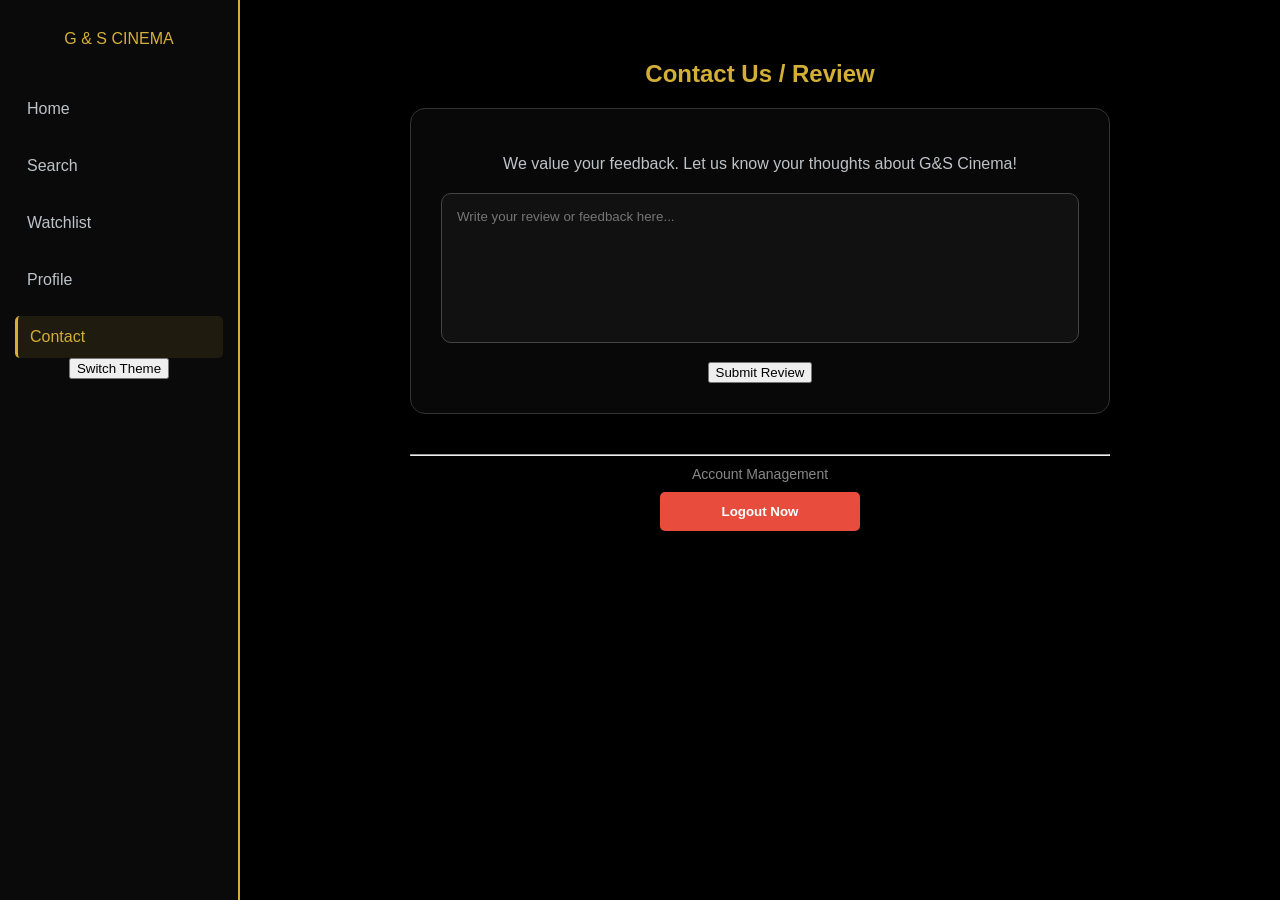
==== contact.html @ 6403627b "Add files via upload" ====
<!DOCTYPE html>
<html lang="en">
<head>
    <meta charset="UTF-8">
    <meta name="viewport" content="width=device-width, initial-scale=1.0">
    <title>G&S Cinema - Contact Us</title>
    <link id="theme-style" rel="stylesheet" href="assets/css/gold-theme.css">
</head>
<body class="home-page">
    
    <header>
        <div class="logo-container">
            <div class="logo">G & S <span class="logo-sub">CINEMA</span></div>
        </div>
        
        <nav>
            <a href="home.html">Home</a>
            <a href="search.html">Search</a>
            <a href="watchlist.html">Watchlist</a>
            <a href="profile.html">Profile</a>
            <a href="contact.html" class="active">Contact</a>
        </nav>

        <button id="btn-switch" onclick="toggleTheme()">Switch Theme</button>
    </header>

    <main>
        <div class="contact-container">
            <h2>Contact Us / Review</h2>
            <div class="contact-card">
                <p>We value your feedback. Let us know your thoughts about G&S Cinema!</p>
                <textarea id="feedback" placeholder="Write your review or feedback here..."></textarea>
                <button class="btn-main" onclick="submitFeedback()">Submit Review</button>
            </div>

            <div class="danger-zone">
                <hr>
                <p>Account Management</p>
                <button class="btn-logout" onclick="logout()">Logout Now</button>
            </div>
        </div>
    </main>

    <footer>
        <p>&copy; 2026 G&S Cinema - Noor Eldeen. All rights reserved.</p>
    </footer>

    <script>
        function submitFeedback() {
            const text = document.getElementById('feedback').value;
            if(text) {
                alert("Thank you for your feedback!");
                document.getElementById('feedback').value = "";
            } else {
                alert("Please write something first.");
            }
        }
    </script>
    <script src="assets/js/theme-switcher.js"></script>
    <script src="assets/js/logic.js"></script>
</body>
</html>
---- assets/css/gold-theme.css ----
* { box-sizing: border-box; transition: 0.3s ease; }
body { margin: 0; font-family: 'Segoe UI', Tahoma, sans-serif; background: #000; color: #d4af37; overflow-x: hidden; }
body.auth-page {
    display: flex;
    flex-direction: column;
    align-items: center;
    justify-content: center;
    height: 100vh;
    background-color: #000;
}
.auth-header {
    position: absolute;
    top: 0;
    width: 100%;
    text-align: center;
    padding: 10px;
}
.auth-header button {
    background: #fff;
    color: #000;
    border: none;
    padding: 5px 20px;
    cursor: pointer;
    font-size: 14px;
    border-radius: 2px;
}
body.auth-page .login-box {
    background: #0a0a0a;
    padding: 40px;
    border: 1px solid #d4af37; 
    border-radius: 15px;
    width: 100%;
    max-width: 400px;
    text-align: center;
    box-shadow: 0 0 20px rgba(212, 175, 55, 0.1);
}
body.auth-page h2 {
    color: #d4af37;
    margin-bottom: 30px;
    font-size: 28px;
    letter-spacing: 1px;
}
body.auth-page input {
    width: 100%;
    padding: 12px 15px;
    margin-bottom: 15px;
    background: #1a1a1a;
    border: 1px solid #333;
    border-radius: 5px;
    color: #fff;
    outline: none;
}
body.auth-page input:focus {
    border-color: #d4af37;
}
body.auth-page .btn-main {
    width: 100%;
    padding: 12px;
    background: #ffcc33;
    color: #000;
    border: none;
    border-radius: 5px;
    font-weight: bold;
    font-size: 16px;
    cursor: pointer;
    margin-top: 10px;
}
body.auth-page .btn-main:hover {
    background: #d4af37;
    box-shadow: 0 0 10px rgba(212, 175, 55, 0.4);
}
.auth-links {
    margin-top: 20px;
    font-size: 14px;
}
.auth-links a {
    color: #553377; 
    text-decoration: none;
}
.auth-links a:hover {
    text-decoration: underline;
}
.divider {
    color: #d4af37;
    margin: 0 10px;
}
body.home-page { display: flex; }
body.auth-page .logo-container {
    margin-bottom: 20px;
    text-align: center;
}
body.auth-page .logo {
    color: #d4af37;
    font-weight: bold;
    font-size: 2rem;
    letter-spacing: 2px;
}
body.auth-page .logo-sub {
    color: #bdc3c7; 
    font-size: 1rem;
    font-weight: normal;
    display: block; 
    margin-top: -5px;
}
body.auth-page h2 {
    color: #d4af37;
    margin-bottom: 25px;
    font-size: 22px;
    border-top: 1px solid #333;
    padding-top: 15px;
}
body.home-page {
    display: flex;
    flex-direction: row; /* المنيو جنب المحتوى */
    background: #000;
}
body.home-page header {
    width: 240px;
    height: 100vh;
    position: fixed;
    left: 0;
    top: 0;
    background: #0a0a0a;
    border-right: 2px solid #d4af37;
    display: flex;
    flex-direction: column;
    padding: 30px 15px;
    align-items: center;
    z-index: 1000;
}
body.home-page header nav {
    display: flex;
    flex-direction: column;
    width: 100%;
    margin-top: 40px;
    gap: 15px;
}
body.home-page header nav a {
    color: #bdc3c7;
    text-decoration: none;
    padding: 12px;
    border-radius: 5px;
    text-align: left;
    font-weight: 500;
}
body.home-page header nav a.active, 
body.home-page header nav a:hover {
    background: rgba(212, 175, 55, 0.1);
    color: #d4af37;
    border-left: 3px solid #d4af37;
}
body.home-page main {
    margin-left: 240px;
    padding: 40px;
    width: 100%;
}
body.home-page .movie-grid {
    display: flex;
    flex-direction: column;
    gap: 20px;
}
body.home-page .movie-card {
    display: flex;
    background: #111;
    border: 1px solid #222;
    height: 180px;
    border-radius: 10px;
    cursor: pointer;
}
body.home-page .movie-card img {
    width: 130px;
    height: 100%;
    object-fit: cover;
}
body.home-page .movie-info {
    padding: 20px;
    display: flex;
    justify-content: space-between;
    align-items: center;
    width: 100%;
}
body.home-page footer {
    position: fixed;
    bottom: 10px;
    left: 20px;
    width: 200px; 
    font-size: 10px;
    color: #555;
}
.search-container {
    max-width: 800px;
    margin: 0 auto;
    text-align: center;
    padding-top: 20px;
}
.search-box {
    position: relative;
    margin-bottom: 40px;
}
#searchInput {
    width: 100%;
    padding: 15px 50px 15px 20px;
    font-size: 18px;
    border-radius: 30px; /* خليه بيضاوي شيك */
    outline: none;
}
body.home-page #searchInput {
    background: #111;
    border: 1px solid #d4af37;
    color: #fff;
}
body[href*="silver"] #searchInput {
    background: #fff;
    border: 1px solid #bdc3c7;
    color: #2c3e50;
}
.search-icon {
    position: absolute;
    right: 20px;
    top: 50%;
    transform: translateY(-50%);
    font-size: 20px;
}
.error-text {
    color: #888;
    font-style: italic;
    margin-top: 30px;
    font-size: 1.1rem;
}
#resultsArea {
    display: flex;
    flex-wrap: wrap;
    gap: 20px;
    justify-content: center;
    margin-top: 20px;
}
.profile-container {
    max-width: 600px;
    margin: 0 auto;
    padding-top: 20px;
}
.profile-container h2 {
    color: #d4af37;
    margin-bottom: 30px;
    text-align: center;
}
.profile-card {
    background: rgba(255, 255, 255, 0.03);
    padding: 30px;
    border-radius: 15px;
    border: 1px solid #333;
    box-shadow: 0 10px 30px rgba(0,0,0,0.5);
}
.profile-table {
    width: 100%;
    border-collapse: separate;
    border-spacing: 0 15px;
    margin-bottom: 20px;
}
.profile-table td {
    padding: 10px;
    vertical-align: middle;
}
.profile-table td:first-child {
    width: 30%;
    font-weight: bold;
    color: #d4af37;
}
.profile-table input {
    width: 100%;
    padding: 12px;
    border-radius: 5px;
    border: 1px solid #444;
    background: #1a1a1a;
    color: #fff;
    outline: none;
}
body[href*="silver"] .profile-table input {
    background: #fff;
    border: 1px solid #ccc;
    color: #333;
}
.profile-container .btn-main {
    margin-top: 20px;
    letter-spacing: 1px;
}
.contact-container {
    max-width: 700px;
    margin: 0 auto;
    text-align: center;
}
.contact-card {
    background: rgba(255, 255, 255, 0.03);
    padding: 30px;
    border-radius: 15px;
    border: 1px solid #333;
    margin-bottom: 40px;
}
.contact-card p {
    color: #bdc3c7;
    margin-bottom: 20px;
}
textarea {
    width: 100%;
    height: 150px;
    padding: 15px;
    border-radius: 10px;
    border: 1px solid #444;
    background: #111;
    color: #fff;
    resize: none; 
    font-family: inherit;
    margin-bottom: 15px;
    outline: none;
}
body[href*="silver"] textarea {
    background: #fff;
    border: 1px solid #ccc;
    color: #333;
}
.btn-logout {
    width: 200px;
    padding: 12px;
    background: #e74c3c;
    color: #fff;
    border: none;
    border-radius: 5px;
    font-weight: bold;
    cursor: pointer;
}
.btn-logout:hover {
    background: #c0392b;
    box-shadow: 0 0 15px rgba(231, 76, 60, 0.4);
}
.danger-zone p {
    font-size: 14px;
    color: #888;
    margin: 10px 0;
}
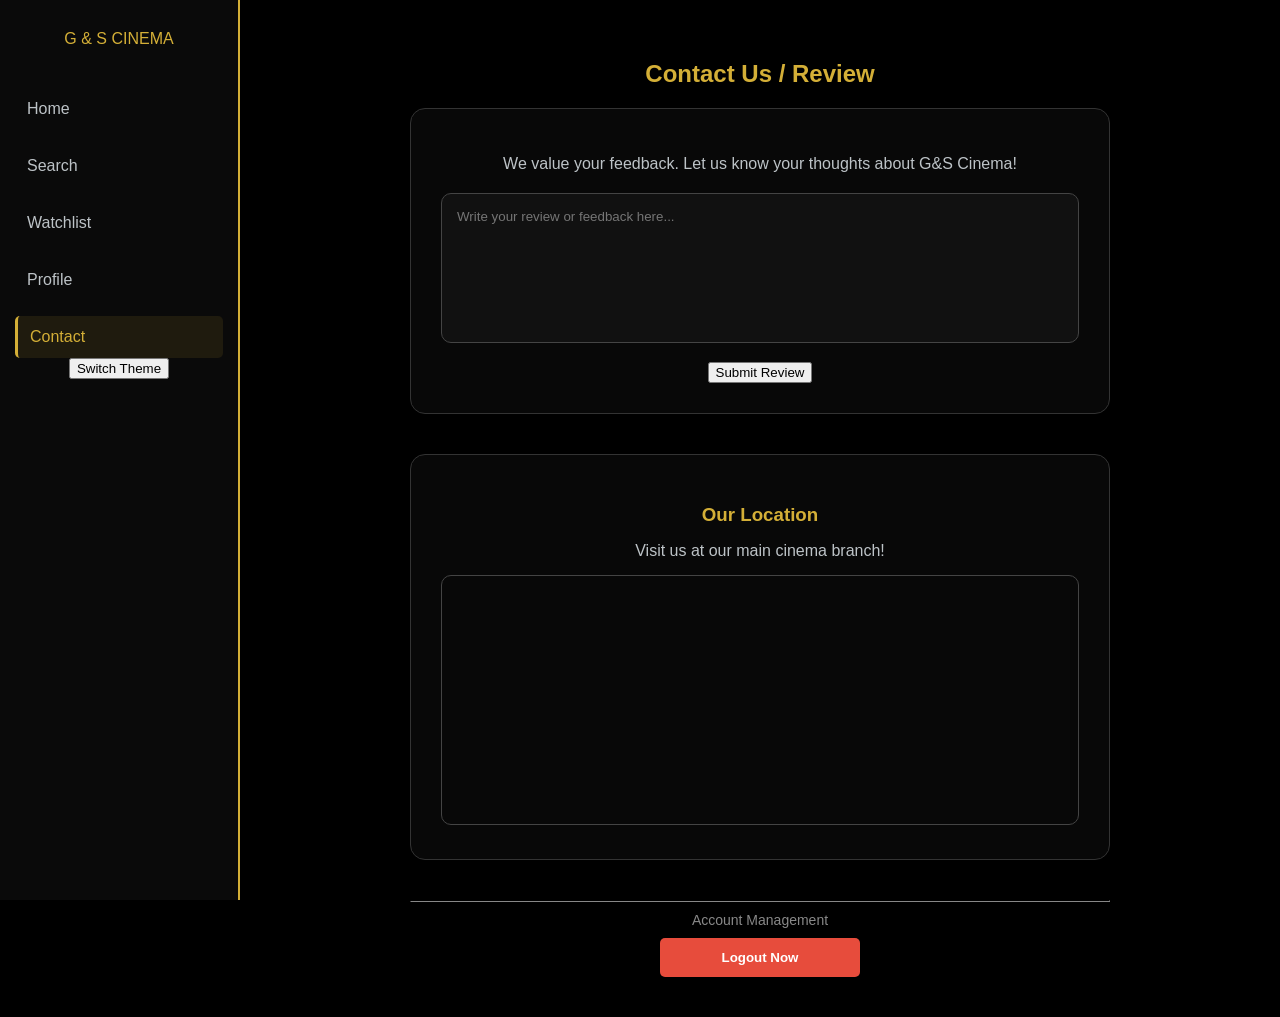
==== commit 55f8e73f: "Add I frame Improve search functions" ====
--- a/contact.html
+++ b/contact.html
@@ -27,14 +27,30 @@
     <main>
         <div class="contact-container">
             <h2>Contact Us / Review</h2>
+            
             <div class="contact-card">
                 <p>We value your feedback. Let us know your thoughts about G&S Cinema!</p>
                 <textarea id="feedback" placeholder="Write your review or feedback here..."></textarea>
                 <button class="btn-main" onclick="submitFeedback()">Submit Review</button>
             </div>
 
-            <div class="danger-zone">
-                <hr>
+            <!-- NEW IFRAME SECTION: Google Maps Location -->
+            <div class="contact-card" style="margin-top: 20px;">
+                <h3 style="color: #d4af37; margin-bottom: 10px;">Our Location</h3>
+                <p style="margin-bottom: 15px;">Visit us at our main cinema branch!</p>
+                <iframe 
+                    src="https://www.google.com/maps/embed?pb=!1m18!1m12!1m3!1d3456.006567151048!2d31.325920315113543!3d29.97729118190675!2m3!1f0!2f0!3f0!3m2!1i1024!2i768!4f13.1!3m3!1m2!1s0x145839213101682f%3A0x89791b5a5b512345!2sCairo%2C%20Egypt!5e0!3m2!1sen!2seg!4v1684340000000!5m2!1sen!2seg" 
+                    width="100%" 
+                    height="250" 
+                    style="border: 1px solid #444; border-radius: 10px;" 
+                    allowfullscreen="" 
+                    loading="lazy" 
+                    referrerpolicy="no-referrer-when-downgrade">
+                </iframe>
+            </div>
+
+            <div class="danger-zone" style="margin-top: 30px;">
+                <hr style="border-color: #333;">
                 <p>Account Management</p>
                 <button class="btn-logout" onclick="logout()">Logout Now</button>
             </div>
@@ -42,7 +58,7 @@
     </main>
 
     <footer>
-        <p>&copy; 2026 G&S Cinema - Noor Eldeen. All rights reserved.</p>
+        <p>&copy; 2026 G&S Cinema - All rights reserved.</p>
     </footer>
 
     <script>
--- a/assets/css/gold-theme.css
+++ b/assets/css/gold-theme.css
@@ -111,7 +111,7 @@
 }
 body.home-page {
     display: flex;
-    flex-direction: row; /* المنيو جنب المحتوى */
+    flex-direction: row; 
     background: #000;
 }
 body.home-page header {
@@ -201,7 +201,7 @@
     width: 100%;
     padding: 15px 50px 15px 20px;
     font-size: 18px;
-    border-radius: 30px; /* خليه بيضاوي شيك */
+    border-radius: 30px; 
     outline: none;
 }
 body.home-page #searchInput {
@@ -336,4 +336,154 @@
     font-size: 14px;
     color: #888;
     margin: 10px 0;
+}
+
+
+@media (max-width: 768px) {
+    
+    body.home-page {
+        flex-direction: column; 
+    }
+
+    body.home-page header {
+        width: 100%;
+        height: auto;
+        position: relative; 
+        border-right: none;
+        border-bottom: 2px solid #d4af37;
+        padding: 20px 10px;
+    }
+
+    
+    body.home-page header nav {
+        flex-direction: row;
+        flex-wrap: wrap;
+        justify-content: center;
+        margin-top: 15px;
+        gap: 5px;
+    }
+
+    body.home-page header nav a {
+        padding: 8px 12px;
+        text-align: center;
+        font-size: 13px;
+        border-left: none; 
+        border-bottom: 2px solid transparent; 
+    }
+    
+    body.home-page header nav a.active, 
+    body.home-page header nav a:hover {
+        border-left: none;
+        border-bottom: 2px solid #d4af37; 
+    }
+
+    
+    body.home-page main {
+        margin-left: 0; 
+        padding: 15px;
+        width: 100%;
+    }
+
+    
+    .profile-table td {
+        display: block;
+        width: 100% !important;
+        padding: 5px 0;
+    }
+
+    .profile-table td:first-child {
+        margin-top: 10px;
+    }
+
+    
+    body.home-page .movie-card {
+        height: auto;
+        flex-direction: column; 
+    }
+
+    body.home-page .movie-card img {
+        width: 100%;
+        height: 200px;
+    }
+    
+    body.home-page .movie-info {
+        padding: 15px;
+        flex-direction: column;
+        gap: 10px;
+        text-align: center;
+    }
+}
+.comparison-section {  padding: 20px;   margin-bottom: 40px; }
+    .comparison-title {
+        text-align: center;
+        font-size: 1.8rem;
+        margin-bottom: 20px;
+        border-bottom: 2px solid #ccc;
+        display: inline-block;
+        width: 100%;
+        padding-bottom: 10px;
+    }
+    .advanced-table {
+        width: 100%;
+        border-collapse: collapse;
+        background-color: #fff;
+        color: #000;
+        border: 2px solid #000;
+        font-family: Arial, sans-serif;
+    }
+    .advanced-table th, .advanced-table td {
+        border: 1px solid #ddd;
+        padding: 15px;
+        text-align: center;
+    }
+    .table-header {
+        background-color: #000;
+        color: #fff;
+    }
+    .movie-thumb {
+        width: 150px;
+        border-radius: 8px;
+        border: 1px solid #000;
+    }
+    .nested-table {
+        width: 100%;
+        margin-top: 10px;
+        border: none;
+    }
+    .nested-table td {
+        background-color: #f9f9f9;
+        font-size: 0.9rem;
+        border: none;
+        text-align: left;
+        padding: 5px;
+    }
+    .label {
+        font-weight: bold;
+        color: #555;
+    }
+    .home-page.dark-theme .advanced-table {
+        background-color: #1a1a1a;
+        color: #fff;
+        border-color: #fff;
+    }
+    .home-page.dark-theme .nested-table td {
+        background-color: #333;
+        color: #ccc;
+    }
+
+
+
+    /* Grid View Styles */
+#resultsArea.grid-view {
+    display: grid;
+    grid-template-columns: repeat(auto-fit, minmax(200px, 1fr));
+    gap: 15px;
+}
+
+/* List and Details View Styles */
+#resultsArea.list-view,
+#resultsArea.details-view {
+    display: flex;
+    flex-direction: column;
+    gap: 10px;
 }
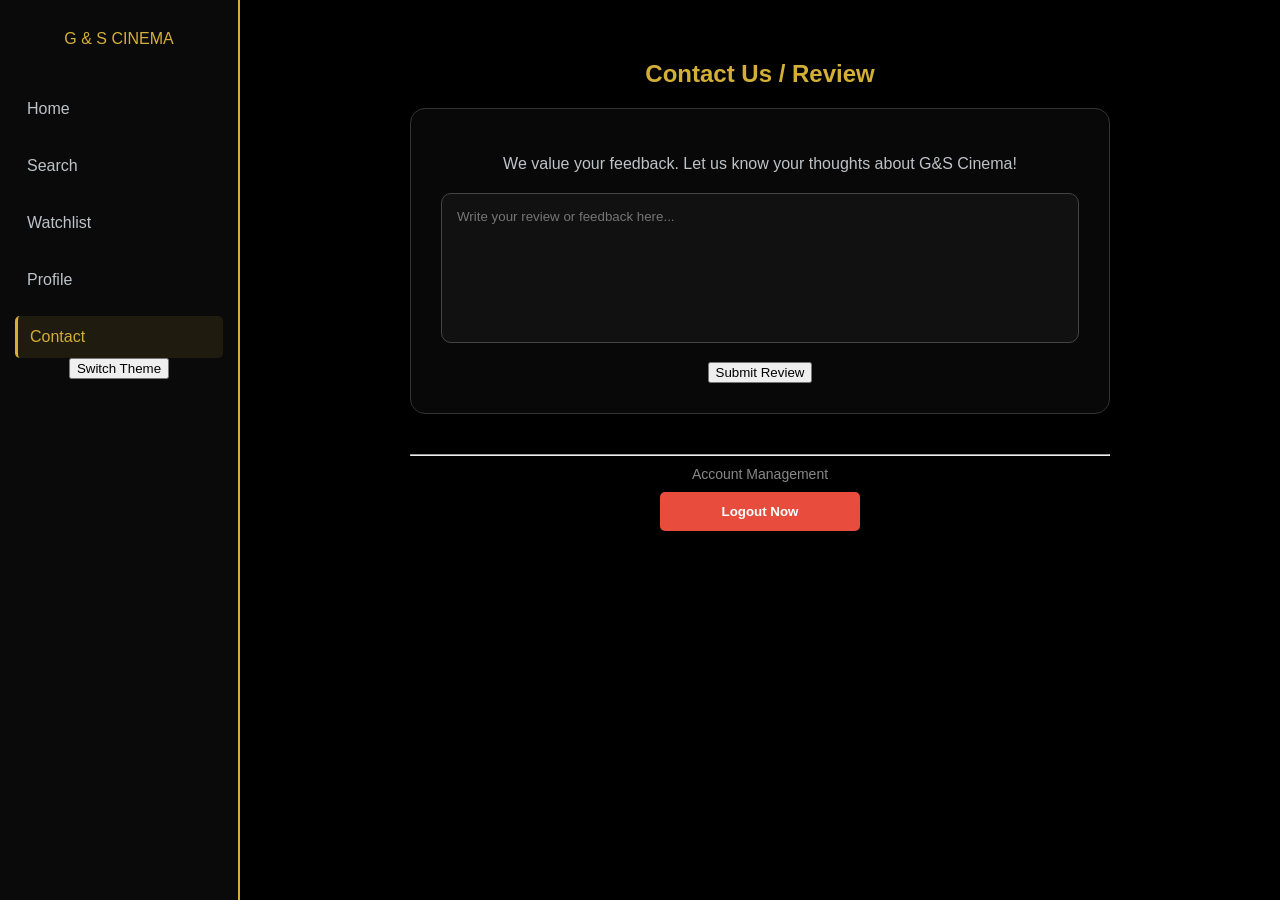
==== commit a25403db: "turn back" ====
--- a/contact.html
+++ b/contact.html
@@ -27,30 +27,14 @@
     <main>
         <div class="contact-container">
             <h2>Contact Us / Review</h2>
-            
             <div class="contact-card">
                 <p>We value your feedback. Let us know your thoughts about G&S Cinema!</p>
                 <textarea id="feedback" placeholder="Write your review or feedback here..."></textarea>
                 <button class="btn-main" onclick="submitFeedback()">Submit Review</button>
             </div>
 
-            <!-- NEW IFRAME SECTION: Google Maps Location -->
-            <div class="contact-card" style="margin-top: 20px;">
-                <h3 style="color: #d4af37; margin-bottom: 10px;">Our Location</h3>
-                <p style="margin-bottom: 15px;">Visit us at our main cinema branch!</p>
-                <iframe 
-                    src="https://www.google.com/maps/embed?pb=!1m18!1m12!1m3!1d3456.006567151048!2d31.325920315113543!3d29.97729118190675!2m3!1f0!2f0!3f0!3m2!1i1024!2i768!4f13.1!3m3!1m2!1s0x145839213101682f%3A0x89791b5a5b512345!2sCairo%2C%20Egypt!5e0!3m2!1sen!2seg!4v1684340000000!5m2!1sen!2seg" 
-                    width="100%" 
-                    height="250" 
-                    style="border: 1px solid #444; border-radius: 10px;" 
-                    allowfullscreen="" 
-                    loading="lazy" 
-                    referrerpolicy="no-referrer-when-downgrade">
-                </iframe>
-            </div>
-
-            <div class="danger-zone" style="margin-top: 30px;">
-                <hr style="border-color: #333;">
+            <div class="danger-zone">
+                <hr>
                 <p>Account Management</p>
                 <button class="btn-logout" onclick="logout()">Logout Now</button>
             </div>
